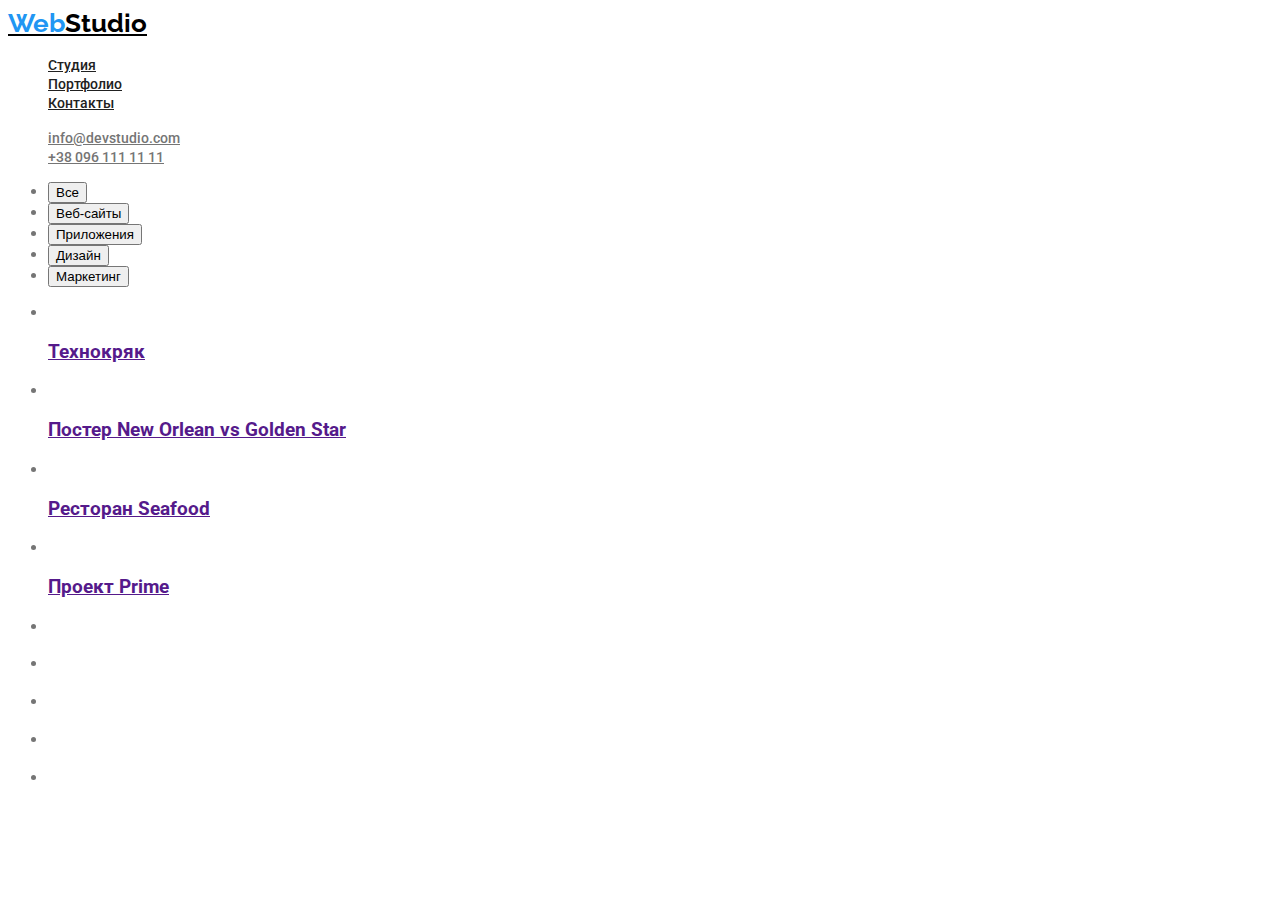
==== portfolio.html @ bbf6b009 "портфоліо" ====
<!DOCTYPE html>
<html lang="ru">
<head>
    <meta charset="UTF-8">
    <meta name="viewport" content="width=device-width, initial-scale=1.0">
    <title>Document</title>
    <link rel="preconnect" href="https://fonts.gstatic.com">
    <link href="https://fonts.googleapis.com/css2?family=Raleway:wght@700&family=Roboto:wght@400;500;700;900&display=swap" rel="stylesheet">
    <link href="./css/style.css" rel="stylesheet" />
</head>
<body>
    <header>
        <!-- site header-->
    <nav class="site-nav">
        <a href="" class="logo"> <span class="logo-web">Web</span>Studio </a>
        <ul class="site-nav-list list" >
            <li><a href="./index.html" class="link">Студия</a></li>
            <li><a href="./portfolio.html" class="link">Портфолио</a></li>
            <li><a href="" class="link">Контакты</a></li>
        </ul>
    </nav>
        <ul class="contacts list">
            <li><a href="mailto:info@devstudio.com" class="link">info@devstudio.com</a></li>
            <li><a href="tel:+380961111111" class="link">+38 096 111 11 11</a></li>
        </ul>
    </header>
    <main>
        <section>
            <ul>
                <li><button type="button">Все</button></li>
                <li><button type="button">Веб-сайты</button></li>
                <li><button type="button">Приложения</button></li>
                <li><button type="button">Дизайн</button></li>
                <li><button type="button">Маркетинг</button></li>
            </ul>

            <ul>
                <li>
                    <a href="">
                        <img src="" alt="">
                        <h3>Технокряк</h3>
                        <p></p>
                    </a>
                </li>
                <li>
                    <a href="">
                        <img src="" alt="">
                        <h3>Постер <span lang="en">New Orlean vs Golden Star</span></h3>
                        <p></p>
                    </a>
                </li>
                <li>
                    <a href="">
                        <img src="" alt="">
                        <h3>Ресторан <span lang="en"> Seafood</span></h3>
                        <p></p>
                    </a>
                </li>
                <li>
                    <a href="">
                        <img src="" alt="">
                        <h3>Проект <span>Prime</span></h3>
                        <p></p>
                    </a>
                </li>
                <li>
                    <a href="">
                        <img src="" alt="">
                        <h3></h3>
                        <p></p>
                    </a>
                </li>
                <li>
                    <a href="">
                        <img src="" alt="">
                        <h3></h3>
                        <p></p>
                    </a>
                </li>
                <li>
                    <a href="">
                        <img src="" alt="">
                        <h3></h3>
                        <p></p>
                    </a>
                </li>
                <li>
                    <a href="">
                        <img src="" alt="">
                        <h3></h3>
                        <p></p>
                    </a>
                </li>
                <li>
                    <a href="">
                        <img src="" alt="">
                        <h3></h3>
                        <p></p>
                    </a>
                </li>
            </ul>
        </section>
    </main>
    
</body>
</html>
---- css/style.css ----
/* accent color #2196F3;
   logo-color #000000;
   primary text color #757575;
   title color #212121;
   primary white color #FFFFFF;
   footer contacts color: rgba(255, 255, 255, 0.6);
   first-bg-color #2F303A;
*/

 :root {
     --title-color: #212121;
     --primary-text-color: #757575;
     --accent-color: #2196F3;
     --primary-white-color: #FFFFFF;
     --logo-color: #000000;
     --footer-contacts-color: rgba(255, 255, 255, 0.6);

     --first-bg-color: #2F303A;
     --second-bg-color:  #F5F4FA;
 }

  body {
   color: var(--primary-text-color);
   background-color: var(--primary-white-color);
   font-family: Roboto, sans-serif;
  }

  .list {
      list-style: none;
  }

  /* site header*/
  .site-nav .logo {
      color: var(--logo-color);

      font-family: Raleway;
      font-weight: 700;
      font-size: 26px;
      line-height: 1.19;
  }

  .site-nav .logo-web,
  .footer .logo-web {
    color: var(--accent-color);
  }

  .site-nav-list .link {
      color: var(--title-color);

      font-weight: 500;
      font-size: 14px;
      line-height: 1.14;
  }

  .site-nav-list .link:hover,
  .site-nav-list .link:focus {
      color: var(--accent-color);
  }

  .contacts .link {
      color: var(--primary-text-color);

      font-weight: 500;
      font-size: 14px;
      line-height: 1.14;   
  }

  
  .contacts .link:hover,
  .contacts .link:focus {
       color: var(--accent-color);
  }

     /* section Hero*/
  .hero {
      background-color: var(--first-bg-color);

  }
  .hero .title {
      color: var(--primary-white-color);

      font-weight: 900;
      font-size: 44px;
      line-height: 1.36;
      text-align: center;
  }

  .hero .button {
      color: var(--primary-white-color);
      background-color: var(--accent-color);

      font-weight: 700;
      font-size: 16px;
      line-height: 1.87;
  }

  /*sections*/

  .section .section-title {
      color: var(--title-color);

      font-weight: 700;
      font-size: 36px;
      line-height: 1.17px;
      text-align: center;
  }

  /* sections Features*/
  .features-list .title{
    color: var(--title-color);

    font-weight: 700;
    font-size: 14px;
    line-height: 1.14;
  }

  .features-list .description {
      font-size: 14px;
      line-height: 1.71;
    }

 /* sections team*/

  .team {
     background-color: var(--second-bg-color);
    }

  .team-list .title {
      color: var(--title-color);

      font-weight: 500;
      font-size: 16px;
      line-height: 1.19;    
    }

   .team-list .text {
      font-size: 16px;
      line-height: 1.19;
   }


  /*Footer*/

  .footer{
      background-color: var(--first-bg-color);
  }

  .footer .logo {
      color: var(--primary-white-color);

      font-weight: 700;
      font-size: 26px;
      line-height: 1.19;
  }
  .address .physical-address {
    color: var(--primary-white-color);

    font-style: normal;
    font-size: 14px;
    line-height: 1.71;
}

 .contact-info .link {
     color: var(--footer-contacts-color);

     font-style: normal;   
     font-size: 14px;
     line-height: 1.71;
 }

 .contact-info .link:hover,
 .contact-info .link:focus{
    color: var(--accent-color);
 }
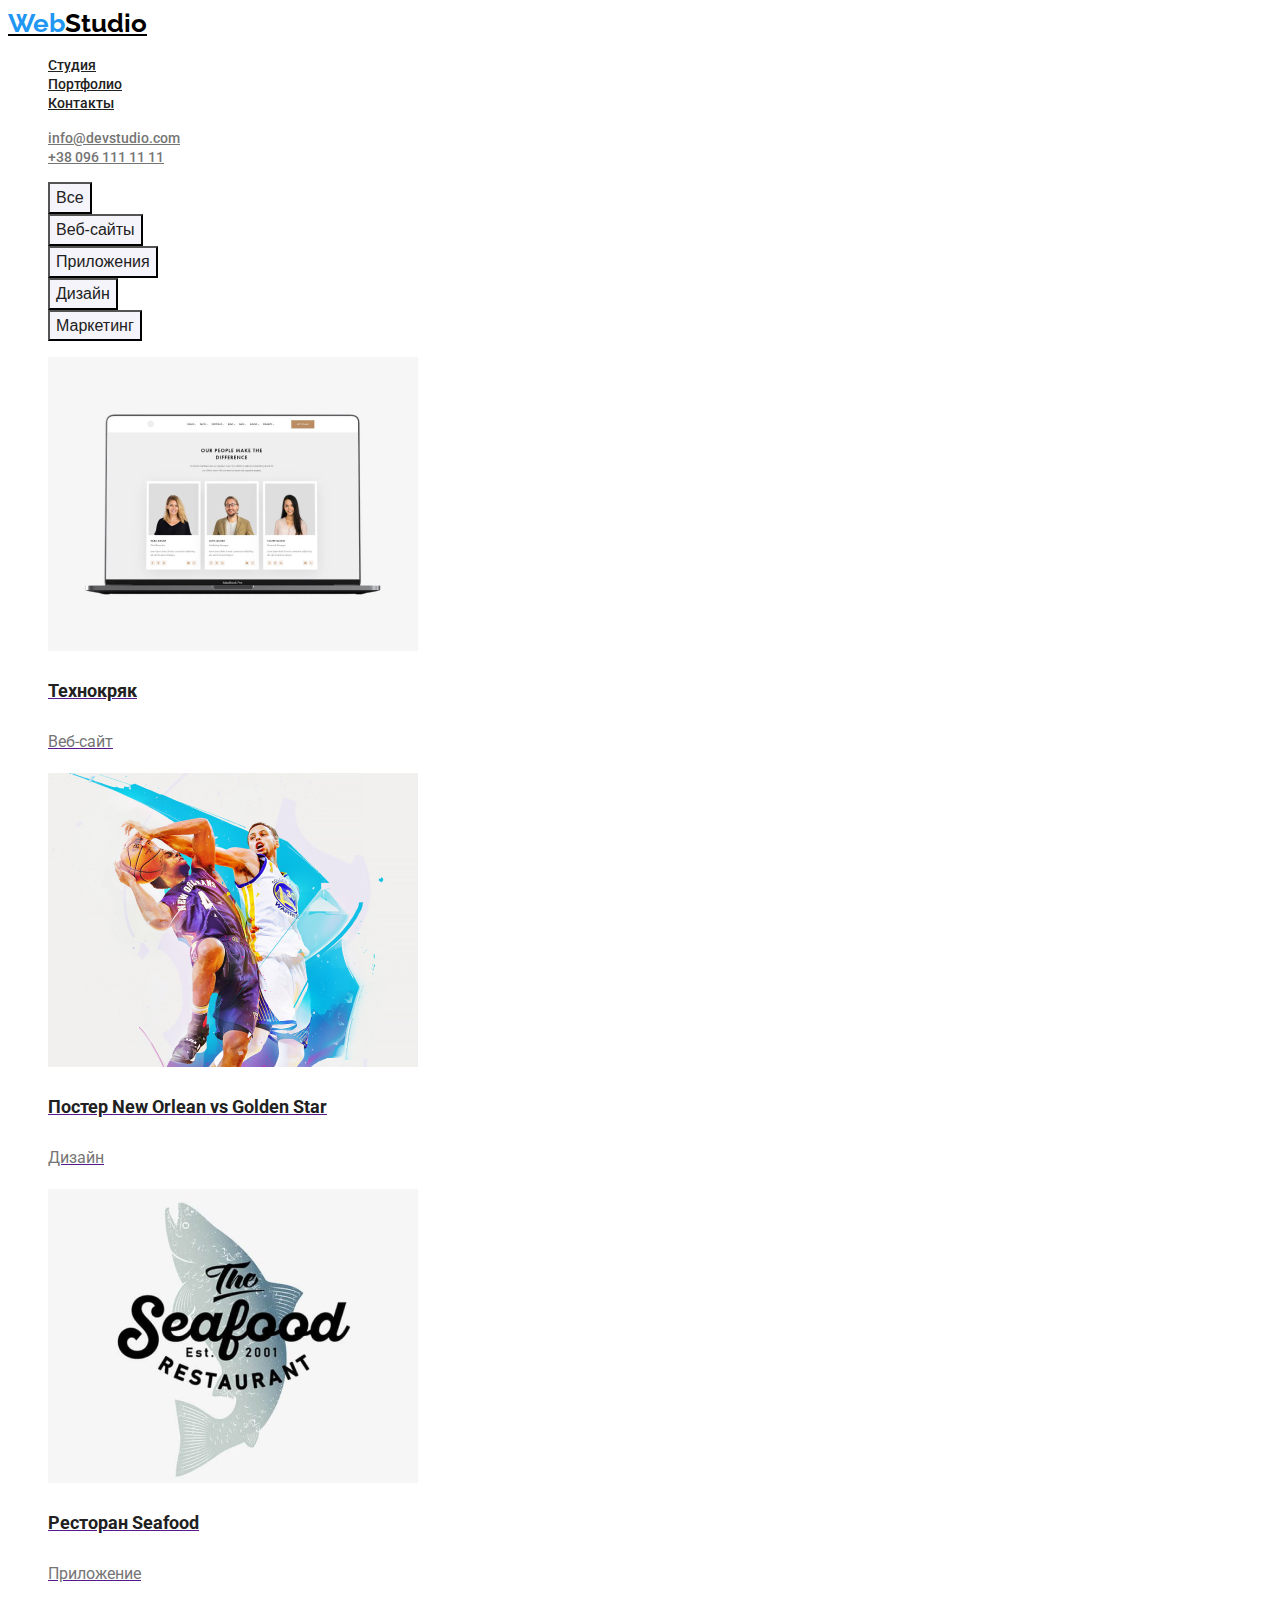
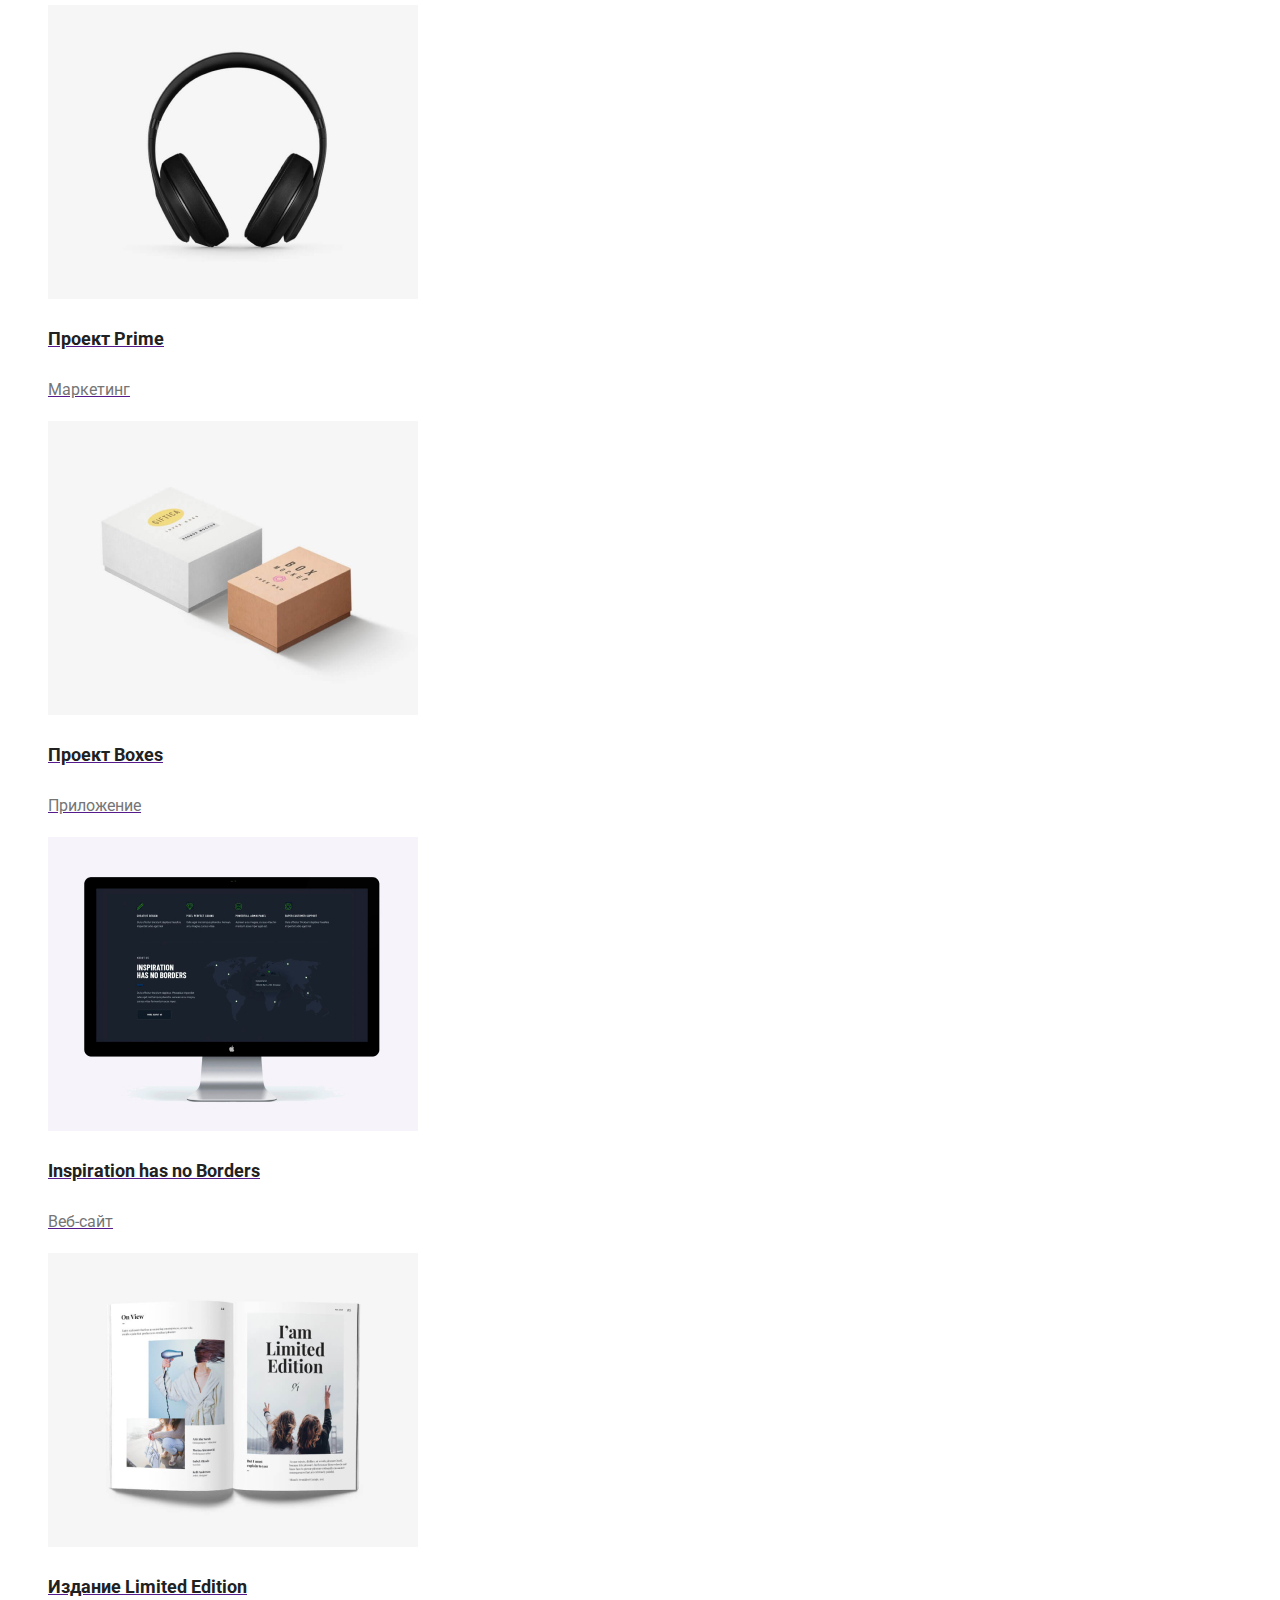
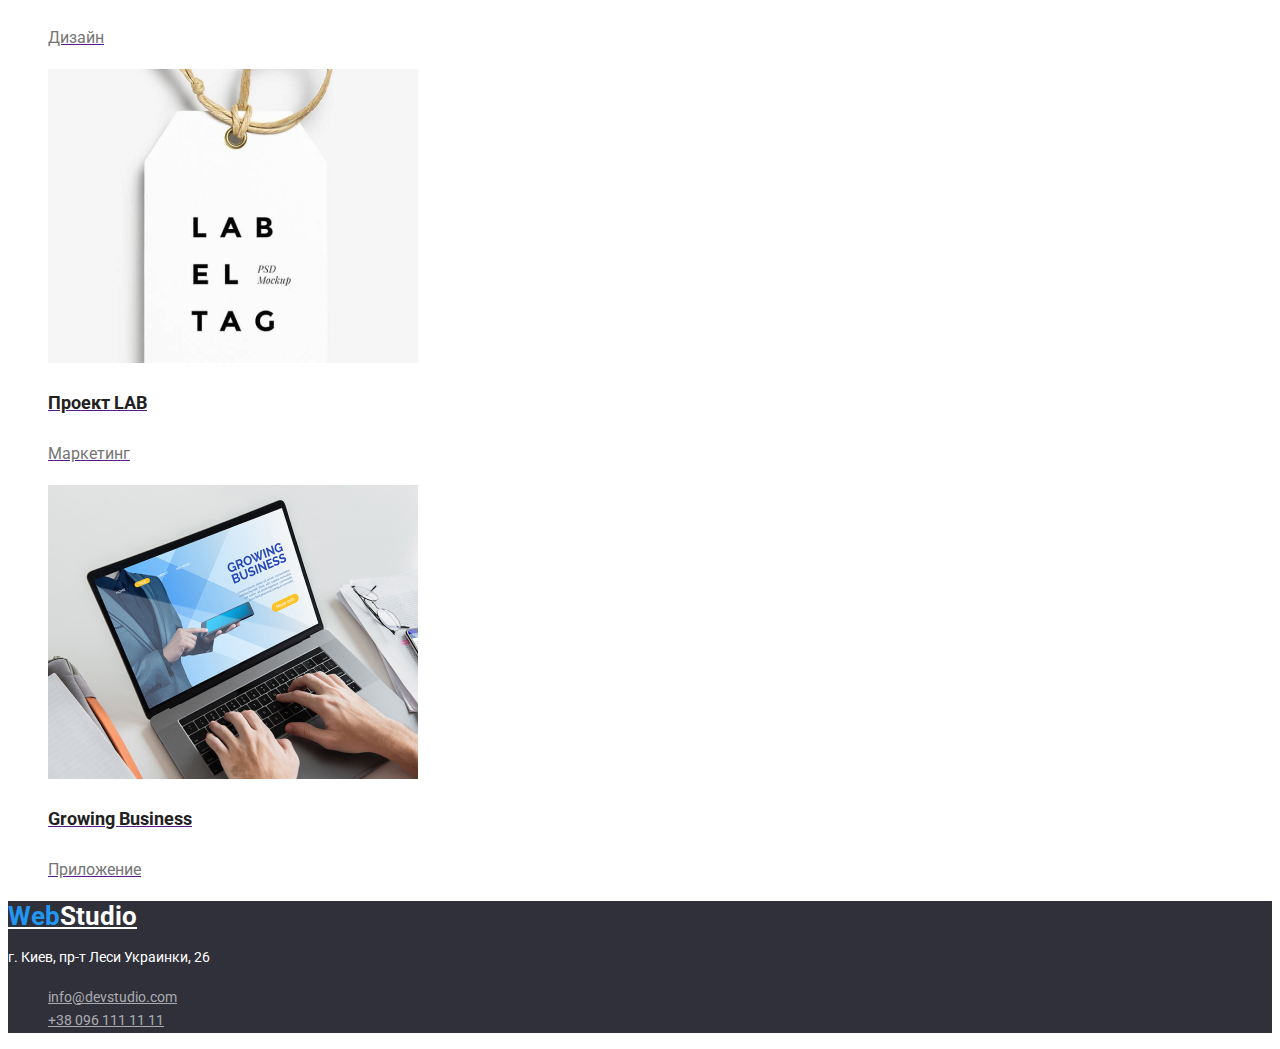
==== commit 4ac59bd4: "добавили порфоліо" ====
--- a/portfolio.html
+++ b/portfolio.html
@@ -26,81 +26,102 @@
     </header>
     <main>
         <section>
-            <ul>
-                <li><button type="button">Все</button></li>
-                <li><button type="button">Веб-сайты</button></li>
-                <li><button type="button">Приложения</button></li>
-                <li><button type="button">Дизайн</button></li>
-                <li><button type="button">Маркетинг</button></li>
+            <ul class="button-list list">
+                <li><button type="button" class="button">Все</button></li>
+                <li><button type="button" class="button">Веб-сайты</button></li>
+                <li><button type="button" class="button">Приложения</button></li>
+                <li><button type="button" class="button">Дизайн</button></li>
+                <li><button type="button" class="button">Маркетинг</button></li>
             </ul>
 
-            <ul>
+            <ul class="list">
                 <li>
-                    <a href="">
-                        <img src="" alt="">
-                        <h3>Технокряк</h3>
-                        <p></p>
+                    <a href="" class="card">
+                        <img src="./images/portfolio-gallery/img1.jpg" alt="изображение открытого ноутбука"
+                        width="370" height="294">
+                        <h3 class="title">Технокряк</h3>
+                        <p class="text"> Веб-сайт</p>
                     </a>
                 </li>
                 <li>
-                    <a href="">
-                        <img src="" alt="">
-                        <h3>Постер <span lang="en">New Orlean vs Golden Star</span></h3>
-                        <p></p>
+                    <a href="" class="card">
+                        <img src="./images/portfolio-gallery/img2.jpg" alt="двое баскетболистов с мячом"
+                        width="370" height="294">
+                        <h3 class="title"> Постер <span lang="en">New Orlean vs Golden Star</span></h3>
+                        <p class="text">Дизайн</p>
                     </a>
                 </li>
                 <li>
-                    <a href="">
-                        <img src="" alt="">
-                        <h3>Ресторан <span lang="en"> Seafood</span></h3>
-                        <p></p>
+                    <a href="" class="card">
+                        <img src="./images/portfolio-gallery/img3.jpg" alt="логотип ресторана seefood на фоне рыбы"
+                        width="370" height="294">
+                        <h3 class="title">Ресторан <span lang="en"> Seafood</span></h3>
+                        <p class="text">Приложение</p>
                     </a>
                 </li>
                 <li>
-                    <a href="">
-                        <img src="" alt="">
-                        <h3>Проект <span>Prime</span></h3>
-                        <p></p>
+                    <a href="" class="card">
+                        <img src="./images/portfolio-gallery/img4.jpg" alt="наушникы" width="370" height="294">
+                        <h3 class="title">Проект <span lang="en">Prime</span></h3>
+                        <p class="text"> Маркетинг</p>
                     </a>
                 </li>
                 <li>
-                    <a href="">
-                        <img src="" alt="">
-                        <h3></h3>
-                        <p></p>
+                    <a href="" class="card">
+                        <img src="./images/portfolio-gallery/img5.jpg" alt="две маленьких коробки"
+                         width="370" height="294">
+                        <h3 class="title">Проект <span lang="en">Boxes</span></h3>
+                        <p class="text">Приложение</p>
                     </a>
                 </li>
                 <li>
-                    <a href="">
-                        <img src="" alt="">
-                        <h3></h3>
-                        <p></p>
+                    <a href="" class="card">
+                        <img src="./images/portfolio-gallery/img6.jpg" alt="монитор компьютера" 
+                        width="370" height="294">
+                        <h3 lang="en"  class="title">Inspiration has no Borders</h3>
+                        <p class="text">Веб-сайт</p>
                     </a>
                 </li>
                 <li>
-                    <a href="">
-                        <img src="" alt="">
-                        <h3></h3>
-                        <p></p>
+                    <a href="" class="card">
+                        <img src="./images/portfolio-gallery/img7.jpg" alt="развернутая брошюра" width="370" height="294">
+                        <h3 class="title"> Издание <span lang="en"> Limited Edition</span></h3>
+                        <p class="text"> Дизайн</p>
                     </a>
                 </li>
                 <li>
-                    <a href="">
-                        <img src="" alt="">
-                        <h3></h3>
-                        <p></p>
+                    <a href="" class="card">
+                        <img src="./images/portfolio-gallery/img8.jpg" alt="лейбл с надписью lab el tag" 
+                        width="370" height="294">
+                        <h3 class="title">Проект <span lang="en">LAB</span></h3>
+                        <p class="text"> Маркетинг</p>
                     </a>
                 </li>
                 <li>
-                    <a href="">
-                        <img src="" alt="">
-                        <h3></h3>
-                        <p></p>
+                    <a href="" class="card">
+                        <img src="./images/portfolio-gallery/img9.jpg" alt="человек работает с ноутбуком" 
+                        width="370" height="294">
+                        <h3 lang="en" class="title"> Growing Business</h3>
+                        <p class="text">Приложение</p>
                     </a>
                 </li>
             </ul>
         </section>
     </main>
+
+    <footer>
+        <div class="footer">
+            <a href="" class="logo"> <span class="logo-web">Web</span>Studio </a>
+            <address class="address">
+                <p class="physical-address">г. Киев, пр-т Леси Украинки, 26</p>
+                <ul class="contact-info list">
+                    <li><a href="mailto:info@devstudio.com" class="link">info@devstudio.com</a></li>
+                    <li><a href="tel:+380961111111" class="link">+38 096 111 11 11</a></li>
+                </ul>
+                
+            </address>
+        </div>
+    </footer>
     
 </body>
 </html>--- a/css/style.css
+++ b/css/style.css
@@ -5,6 +5,7 @@
    primary white color #FFFFFF;
    footer contacts color: rgba(255, 255, 255, 0.6);
    first-bg-color #2F303A;
+   second-bg-color:  #F5F4FA;
 */
 
  :root {
@@ -172,5 +173,40 @@
  .contact-info .link:focus{
     color: var(--accent-color);
  }
-
-
+ 
+ /*PORTFOLIO*/
+
+ /*Buttons list*/
+
+ .button-list .button {
+     color: var(--title-color);
+     background-color: var(--second-bg-color);
+
+    font-weight: 500;
+    font-size: 16px;
+    line-height: 1.62;
+ }
+
+ .button-list .button:hover,
+ .button-list .button:focus {
+     color: var(--primary-white-color);
+     background-color: var(--accent-color);
+    }
+ 
+    /* works examples */
+
+ .card .title {
+    color: var(--title-color);
+
+    font-weight: 700;
+    font-size: 18px;
+    line-height: 2;
+    }
+
+ .card .text {
+    color: var(--primary-text-color);
+    font-size: 16px;
+    line-height: 1.87;  
+ }
+    
+
